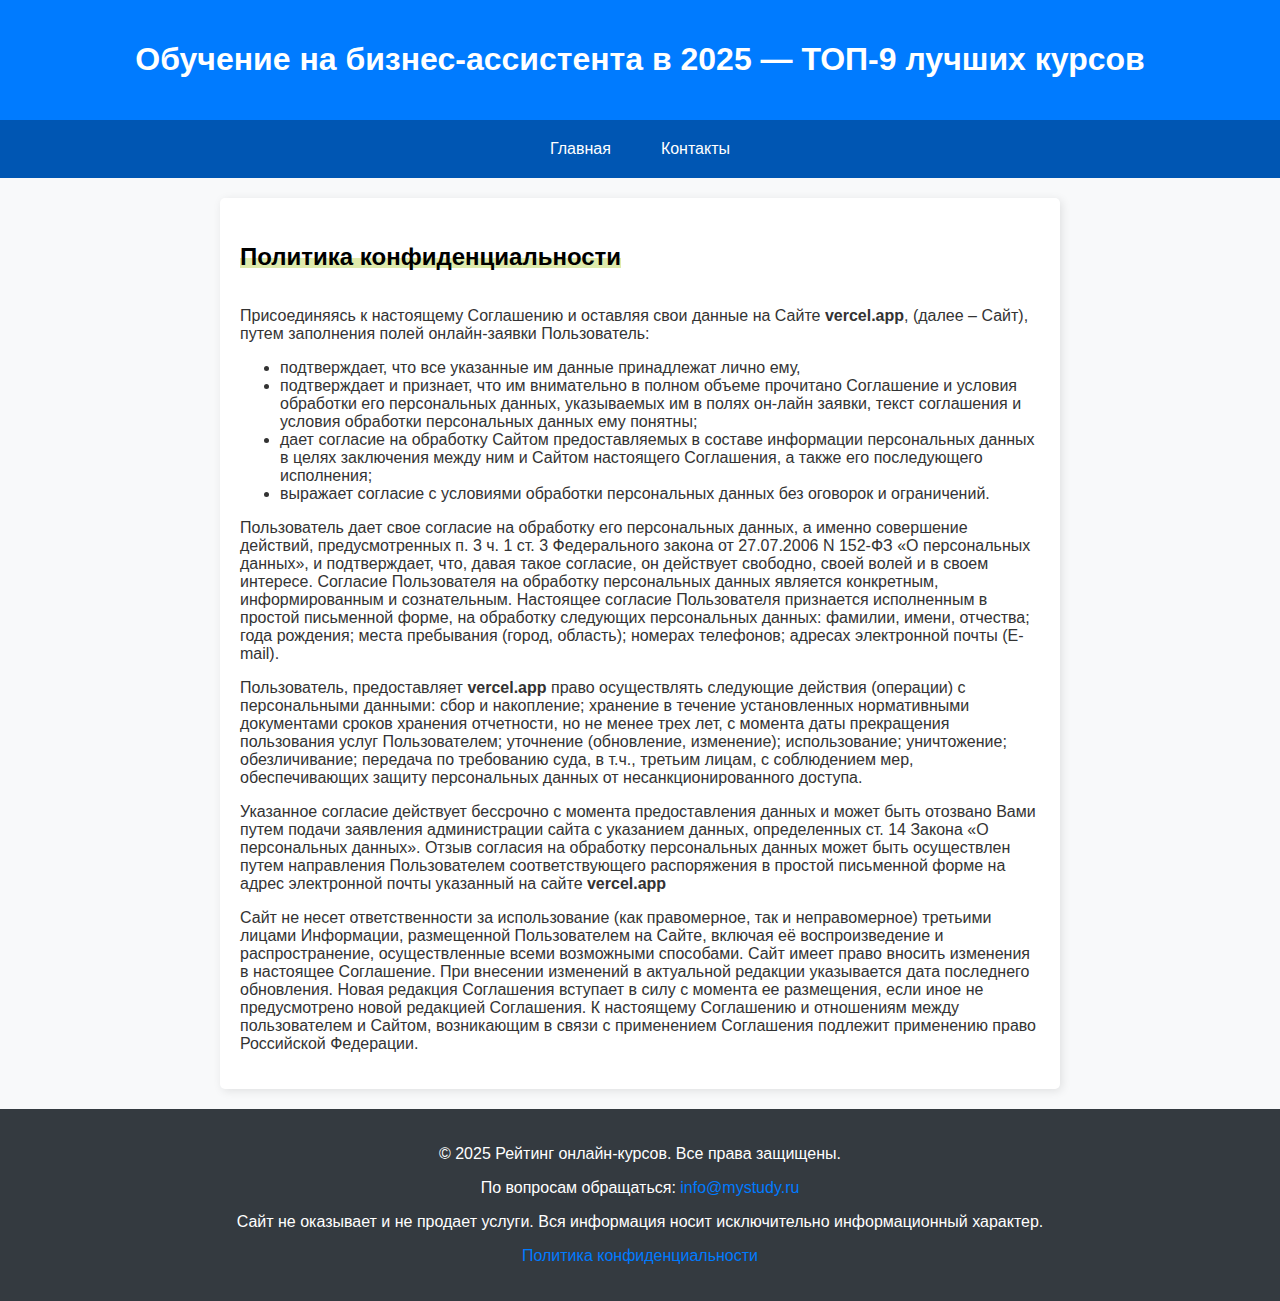
==== politika.html @ a924842a "Add files via upload" ====
<!DOCTYPE html>
<html lang="ru">
<head>
    <meta charset="UTF-8">
    <meta name="viewport" content="width=device-width, initial-scale=1.0">
    <meta name="description" content="ТОП-9 лучших курсов личных помощников руководителя в 2025 году. Подробный разбор программ, стоимость, преподаватели и отзывы.">
    <meta property="og:title" content="Обучение на бизнес-ассистента в 2025 — ТОП-9 лучших курсов">
    <meta property="og:description" content="Рейтинг лучших курсов личных помощников руководителей. Подробности о стоимости, преподавателях и отзывах студентов.">
    <meta property="og:image" content="images/course1.jpg">
    <meta property="og:url" content="https://example.com">
    <title>Обучение на бизнес-ассистента в 2025 — ТОП-9 лучших курсов</title>
    <link rel="stylesheet" href="index.css">
    <link rel="icon" type="image/png" href="favicon.png">
</head>
<body>
    <header>
        <h1>Обучение на бизнес-ассистента в 2025 — ТОП-9 лучших курсов</h1>
    </header>
    
    <nav>
        <a href="#">Главная</a>
        <a href="#footer">Контакты</a>
    </nav>
   
     
    <main>
       
     <section class="course">
<h2 id="course1">Политика конфиденциальности</h2>

 <p>Присоединяясь к настоящему Соглашению и оставляя свои данные на Сайте&nbsp;<strong>vercel.app</strong>, (далее &ndash; Сайт), путем заполнения полей онлайн-заявки Пользователь:</p>
<ul>
<li>подтверждает, что все указанные им данные принадлежат лично ему,</li>
<li>подтверждает и признает, что им внимательно в полном объеме прочитано Соглашение и условия обработки его персональных данных, указываемых им в полях он-лайн заявки, текст соглашения и условия обработки персональных данных ему понятны;</li>
<li>дает согласие на обработку Сайтом предоставляемых в составе информации персональных данных в целях заключения между ним и Сайтом настоящего Соглашения, а также его последующего исполнения;</li>
<li>выражает согласие с условиями обработки персональных данных без оговорок и ограничений.</li>
</ul>
<p>Пользователь дает свое согласие на обработку его персональных данных, а именно совершение действий, предусмотренных п. 3 ч. 1 ст. 3 Федерального закона от 27.07.2006 N 152-ФЗ &laquo;О персональных данных&raquo;, и подтверждает, что, давая такое согласие, он действует свободно, своей волей и в своем интересе. Согласие Пользователя на обработку персональных данных является конкретным, информированным и сознательным. Настоящее согласие Пользователя признается исполненным в простой письменной форме, на обработку следующих персональных данных: фамилии, имени, отчества; года рождения; места пребывания (город, область); номерах телефонов; адресах электронной почты (E-mail).</p>
<p>Пользователь, предоставляет&nbsp;<strong>vercel.app</strong>&nbsp;право осуществлять следующие действия (операции) с персональными данными: сбор и накопление; хранение в течение установленных нормативными документами сроков хранения отчетности, но не менее трех лет, с момента даты прекращения пользования услуг Пользователем; уточнение (обновление, изменение); использование; уничтожение; обезличивание; передача по требованию суда, в т.ч., третьим лицам, с соблюдением мер, обеспечивающих защиту персональных данных от несанкционированного доступа.</p>
<p>Указанное согласие действует бессрочно с момента предоставления данных и может быть отозвано Вами путем подачи заявления администрации сайта с указанием данных, определенных ст. 14 Закона &laquo;О персональных данных&raquo;. Отзыв согласия на обработку персональных данных может быть осуществлен путем направления Пользователем соответствующего распоряжения в простой письменной форме на адрес электронной почты указанный на сайте&nbsp;<strong>vercel.app</strong></p>
<p>Сайт не несет ответственности за использование (как правомерное, так и неправомерное) третьими лицами Информации, размещенной Пользователем на Сайте, включая её воспроизведение и распространение, осуществленные всеми возможными способами. Сайт имеет право вносить изменения в настоящее Соглашение. При внесении изменений в актуальной редакции указывается дата последнего обновления. Новая редакция Соглашения вступает в силу с момента ее размещения, если иное не предусмотрено новой редакцией Соглашения. К настоящему Соглашению и отношениям между пользователем и Сайтом, возникающим в связи с применением Соглашения подлежит применению право Российской Федерации.</p>
    
 

</section>
 <!-- блок курса конец --> 		
	
	
	
	
	
    </main>
	
	
	
    
    <button class="scroll-top" id="scrollTopBtn">Наверх ↑</button>
    
    <footer id="footer">
        <p>© 2025 Рейтинг онлайн-курсов. Все права защищены.</p>
        <p>По вопросам обращаться: <a href="mailto:info@mystudy.ru">info@mystudy.ru</a></p>
        <p>Сайт не оказывает и не продает услуги. Вся информация носит исключительно информационный характер.</p>
        <p><a href="#">Политика конфиденциальности</a></p>
    </footer>
    
    <script>
        function getLastMonday() {
            let now = new Date();
            let day = now.getDay();
            let diff = now.getDate() - day + (day === 0 ? -6 : 1);
            let lastMonday = new Date(now.setDate(diff));

            let options = { day: 'numeric', month: 'long', year: 'numeric' };
            return lastMonday.toLocaleDateString('ru-RU', options);
        }

        document.addEventListener("DOMContentLoaded", function () {
            document.getElementById("update-date").textContent = getLastMonday();
        });
    </script>
</body>
</html>
---- index.css ----
/* Общие стили */
body {
    font-family: Arial, sans-serif;
    margin: 0;
    padding: 0;
    background-color: #f8f9fa;
    color: #333;
}

header {
    text-align: center;
    padding: 20px;
    background-color: #007bff;
    color: white;
}

nav {
    display: flex;
    justify-content: center;
    background-color: #0056b3;
    padding: 10px;
    position: sticky;
    top: 0;
    z-index: 1000;
}

nav a {
    color: white;
    text-decoration: none;
    padding: 10px 15px;
    margin: 0 10px;
    border-radius: 5px;
    transition: background 0.3s;
}

nav a:hover {
    background-color: #003f7f;
}

/* Основной контент */
main {
    max-width: 800px;
    margin: 20px auto;
    padding: 20px;
    background: white;
    box-shadow: 2px 2px 10px rgba(0, 0, 0, 0.1);
    border-radius: 5px;
}

/* Заголовки h2 с новой стилизацией */
h2 {
    font-size: 24px;
    font-weight: bold;
    color: #000;
    background-size: 1em .4em;
    background-repeat: repeat-x;
    background-position: 0 70%;
    background-image: linear-gradient(90deg, rgba(190, 214, 90, .5), rgba(190, 214, 90, .5));
    word-break: break-word;
    padding: 5px 0;
    display: inline-block;
    text-transform: none;
    letter-spacing: normal;
    text-align: left;
    margin-bottom: 15px;
}

/* Изображения внутри курсов с тенью */
.course img {
    max-width: 100%;
    height: auto;
    border-radius: 5px;
    display: block;
    margin: 0 auto;
    box-shadow: 4px 4px 15px rgba(0, 0, 0, 0.2);
}

/* Кнопка "Записаться на курс" */
.course button {
    background-color: #007bff;
    color: white;
    padding: 10px 15px;
    border: none;
    cursor: pointer;
    border-radius: 5px;
    font-size: 16px;
    display: block;
    width: 100%;
    margin-top: 10px;
    text-align: center;
}

.course button:hover {
    background-color: #0056b3;
}

/* Блок автора */
.author-box {
    max-width: 800px;
    margin: 20px auto;
    padding: 20px;
    background: white;
    box-shadow: 2px 2px 10px rgba(0, 0, 0, 0.1);
    border-radius: 5px;
    display: flex;
    align-items: center;
}

.author-box img {
    width: 80px;
    height: 80px;
    border-radius: 50%;
    margin-right: 15px;
}

.author-info h2 {
    margin: 0;
    font-size: 20px;
}

.author-info a {
    text-decoration: none;
    color: #0056b3;
    font-weight: bold;
}

.author-info a:hover {
    color: #003f7f;
}

/* Дата обновления */
.update-date {
    max-width: 800px;
    margin: 10px auto 20px;
    padding: 10px;
    background: #e9ecef;
    color: #333;
    font-size: 14px;
    text-align: center;
    border-radius: 5px;
    box-shadow: 2px 2px 5px rgba(0, 0, 0, 0.1);
}

/* Стилизация FAQ */
.faq {
    max-width: 800px;
    margin: 20px auto;
    padding: 20px;
    background: white;
    box-shadow: 2px 2px 10px rgba(0, 0, 0, 0.1);
    border-radius: 5px;
}

.faq h2 {
    font-size: 22px;
    color: #0056b3;
    border-bottom: 2px solid #007bff;
    padding-bottom: 10px;
    margin-bottom: 15px;
}

.faq-item {
    margin-bottom: 15px;
    padding: 10px;
    background: #f1f1f1;
    border-radius: 5px;
}

.faq-item h3 {
    font-size: 18px;
    margin-bottom: 5px;
    color: #333;
}

.faq-item p {
    font-size: 16px;
    color: #555;
}

/* Кнопка Наверх */
.scroll-top {
    position: fixed;
    bottom: 20px;
    right: 20px;
    background: #007bff;
    color: white;
    border: none;
    padding: 10px 15px;
    border-radius: 5px;
    cursor: pointer;
    display: none;
}

.scroll-top:hover {
    background: #0056b3;
}

/* Подвал */
footer {
    background-color: #343a40;
    color: white;
    text-align: center;
    padding: 20px;
    margin-top: 20px;
}

footer a {
    color: #007bff;
    text-decoration: none;
}

footer a:hover {
    color: #0056b3;
}
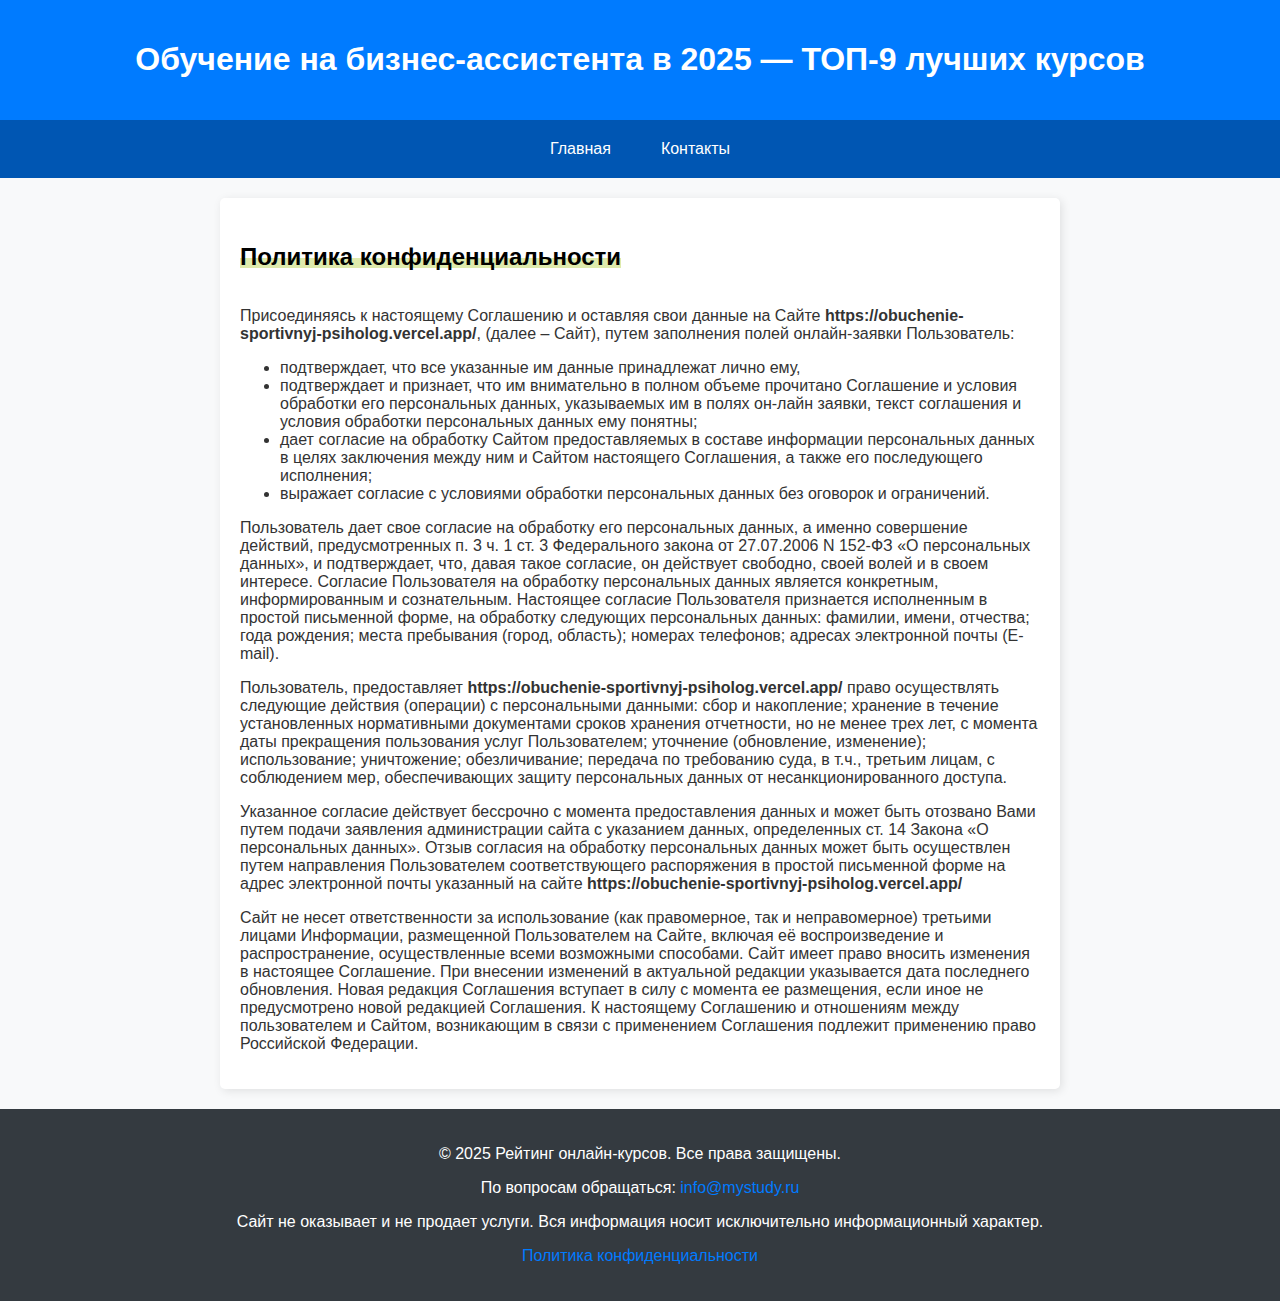
==== commit 2d715c32: "Update politika.html" ====
--- a/politika.html
+++ b/politika.html
@@ -28,7 +28,7 @@
      <section class="course">
 <h2 id="course1">Политика конфиденциальности</h2>
 
- <p>Присоединяясь к настоящему Соглашению и оставляя свои данные на Сайте&nbsp;<strong>vercel.app</strong>, (далее &ndash; Сайт), путем заполнения полей онлайн-заявки Пользователь:</p>
+ <p>Присоединяясь к настоящему Соглашению и оставляя свои данные на Сайте&nbsp;<strong>https://obuchenie-sportivnyj-psiholog.vercel.app/</strong>, (далее &ndash; Сайт), путем заполнения полей онлайн-заявки Пользователь:</p>
 <ul>
 <li>подтверждает, что все указанные им данные принадлежат лично ему,</li>
 <li>подтверждает и признает, что им внимательно в полном объеме прочитано Соглашение и условия обработки его персональных данных, указываемых им в полях он-лайн заявки, текст соглашения и условия обработки персональных данных ему понятны;</li>
@@ -36,13 +36,15 @@
 <li>выражает согласие с условиями обработки персональных данных без оговорок и ограничений.</li>
 </ul>
 <p>Пользователь дает свое согласие на обработку его персональных данных, а именно совершение действий, предусмотренных п. 3 ч. 1 ст. 3 Федерального закона от 27.07.2006 N 152-ФЗ &laquo;О персональных данных&raquo;, и подтверждает, что, давая такое согласие, он действует свободно, своей волей и в своем интересе. Согласие Пользователя на обработку персональных данных является конкретным, информированным и сознательным. Настоящее согласие Пользователя признается исполненным в простой письменной форме, на обработку следующих персональных данных: фамилии, имени, отчества; года рождения; места пребывания (город, область); номерах телефонов; адресах электронной почты (E-mail).</p>
-<p>Пользователь, предоставляет&nbsp;<strong>vercel.app</strong>&nbsp;право осуществлять следующие действия (операции) с персональными данными: сбор и накопление; хранение в течение установленных нормативными документами сроков хранения отчетности, но не менее трех лет, с момента даты прекращения пользования услуг Пользователем; уточнение (обновление, изменение); использование; уничтожение; обезличивание; передача по требованию суда, в т.ч., третьим лицам, с соблюдением мер, обеспечивающих защиту персональных данных от несанкционированного доступа.</p>
-<p>Указанное согласие действует бессрочно с момента предоставления данных и может быть отозвано Вами путем подачи заявления администрации сайта с указанием данных, определенных ст. 14 Закона &laquo;О персональных данных&raquo;. Отзыв согласия на обработку персональных данных может быть осуществлен путем направления Пользователем соответствующего распоряжения в простой письменной форме на адрес электронной почты указанный на сайте&nbsp;<strong>vercel.app</strong></p>
+<p>Пользователь, предоставляет&nbsp;<strong>https://obuchenie-sportivnyj-psiholog.vercel.app/</strong>&nbsp;право осуществлять следующие действия (операции) с персональными данными: сбор и накопление; хранение в течение установленных нормативными документами сроков хранения отчетности, но не менее трех лет, с момента даты прекращения пользования услуг Пользователем; уточнение (обновление, изменение); использование; уничтожение; обезличивание; передача по требованию суда, в т.ч., третьим лицам, с соблюдением мер, обеспечивающих защиту персональных данных от несанкционированного доступа.</p>
+<p>Указанное согласие действует бессрочно с момента предоставления данных и может быть отозвано Вами путем подачи заявления администрации сайта с указанием данных, определенных ст. 14 Закона &laquo;О персональных данных&raquo;. Отзыв согласия на обработку персональных данных может быть осуществлен путем направления Пользователем соответствующего распоряжения в простой письменной форме на адрес электронной почты указанный на сайте&nbsp;<strong>https://obuchenie-sportivnyj-psiholog.vercel.app/</strong></p>
 <p>Сайт не несет ответственности за использование (как правомерное, так и неправомерное) третьими лицами Информации, размещенной Пользователем на Сайте, включая её воспроизведение и распространение, осуществленные всеми возможными способами. Сайт имеет право вносить изменения в настоящее Соглашение. При внесении изменений в актуальной редакции указывается дата последнего обновления. Новая редакция Соглашения вступает в силу с момента ее размещения, если иное не предусмотрено новой редакцией Соглашения. К настоящему Соглашению и отношениям между пользователем и Сайтом, возникающим в связи с применением Соглашения подлежит применению право Российской Федерации.</p>
     
  
 
 </section>
+
+
  <!-- блок курса конец --> 		
 	
 	
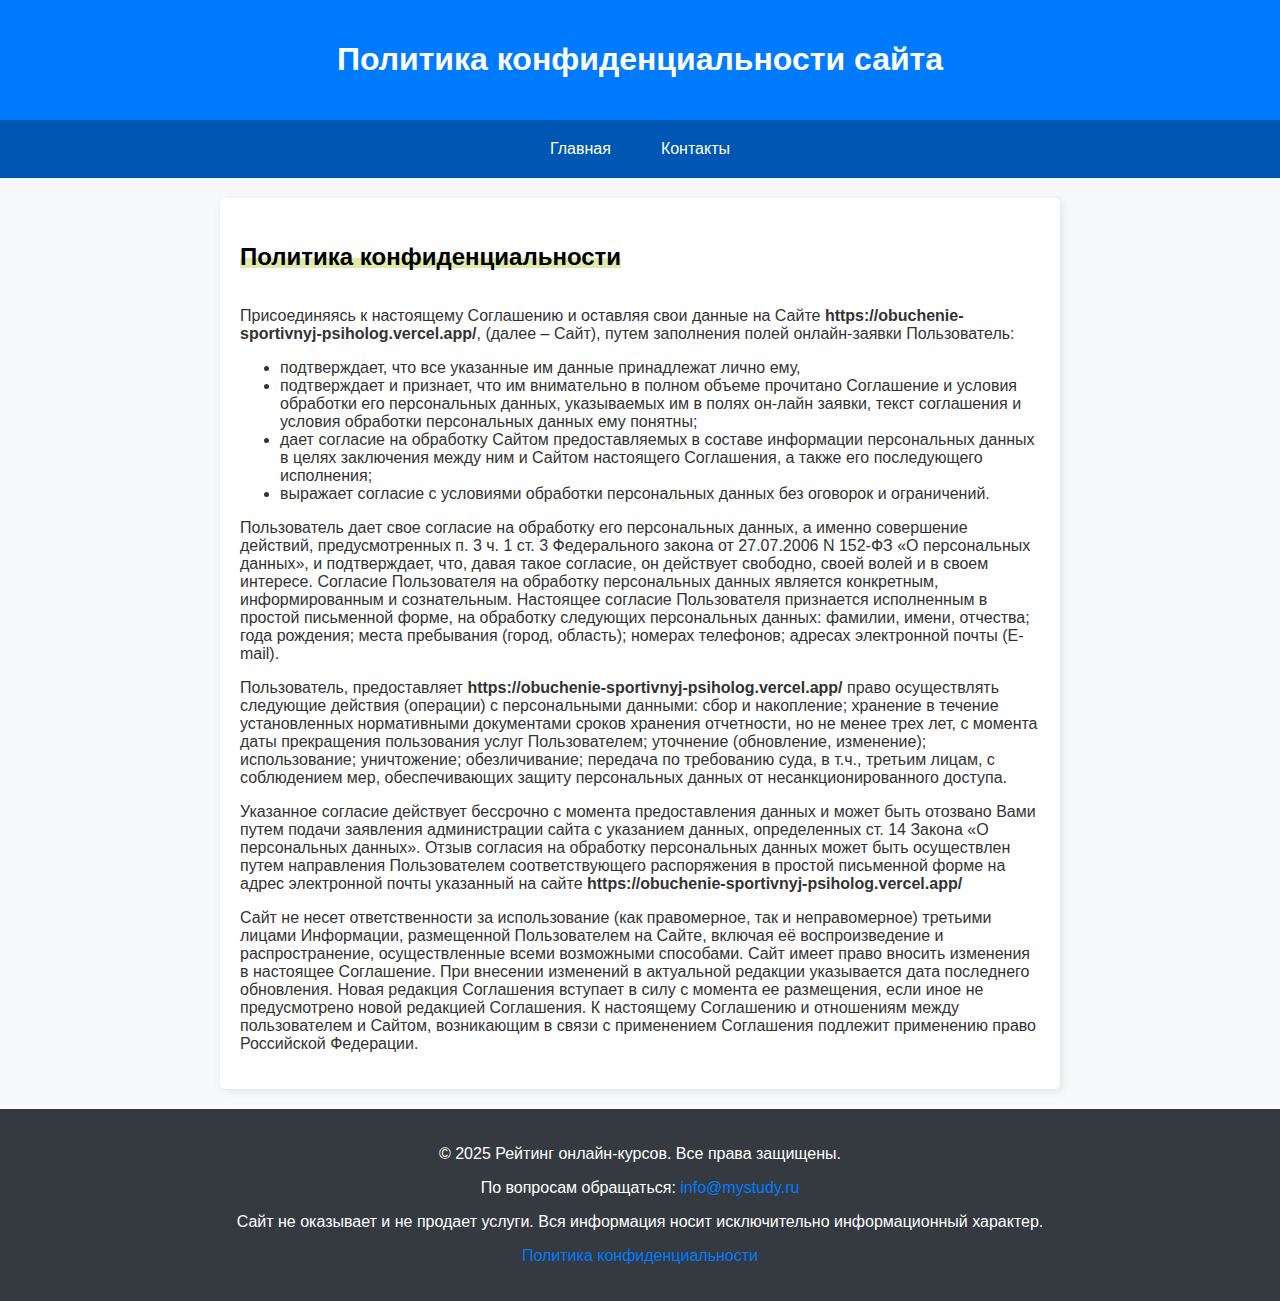
==== commit 6c791b82: "Update politika.html" ====
--- a/politika.html
+++ b/politika.html
@@ -3,23 +3,23 @@
 <head>
     <meta charset="UTF-8">
     <meta name="viewport" content="width=device-width, initial-scale=1.0">
-    <meta name="description" content="ТОП-9 лучших курсов личных помощников руководителя в 2025 году. Подробный разбор программ, стоимость, преподаватели и отзывы.">
-    <meta property="og:title" content="Обучение на бизнес-ассистента в 2025 — ТОП-9 лучших курсов">
-    <meta property="og:description" content="Рейтинг лучших курсов личных помощников руководителей. Подробности о стоимости, преподавателях и отзывах студентов.">
+    <meta name="description" content="Политика конфиденциальности.">
+    <meta property="og:title" content="Политика конфиденциальности">
+    <meta property="og:description" content="Политика конфиденциальности">
     <meta property="og:image" content="images/course1.jpg">
     <meta property="og:url" content="https://example.com">
-    <title>Обучение на бизнес-ассистента в 2025 — ТОП-9 лучших курсов</title>
+    <title>Политика конфиденциальности</title>
     <link rel="stylesheet" href="index.css">
     <link rel="icon" type="image/png" href="favicon.png">
 </head>
 <body>
     <header>
-        <h1>Обучение на бизнес-ассистента в 2025 — ТОП-9 лучших курсов</h1>
+        <h1>Политика конфиденциальности сайта</h1>
     </header>
     
     <nav>
-        <a href="#">Главная</a>
-        <a href="#footer">Контакты</a>
+        <a href="https://obuchenie-sportivnyj-psiholog.vercel.app/">Главная</a>
+        <a href="https://obuchenie-sportivnyj-psiholog.vercel.app/#footer">Контакты</a>
     </nav>
    
      
